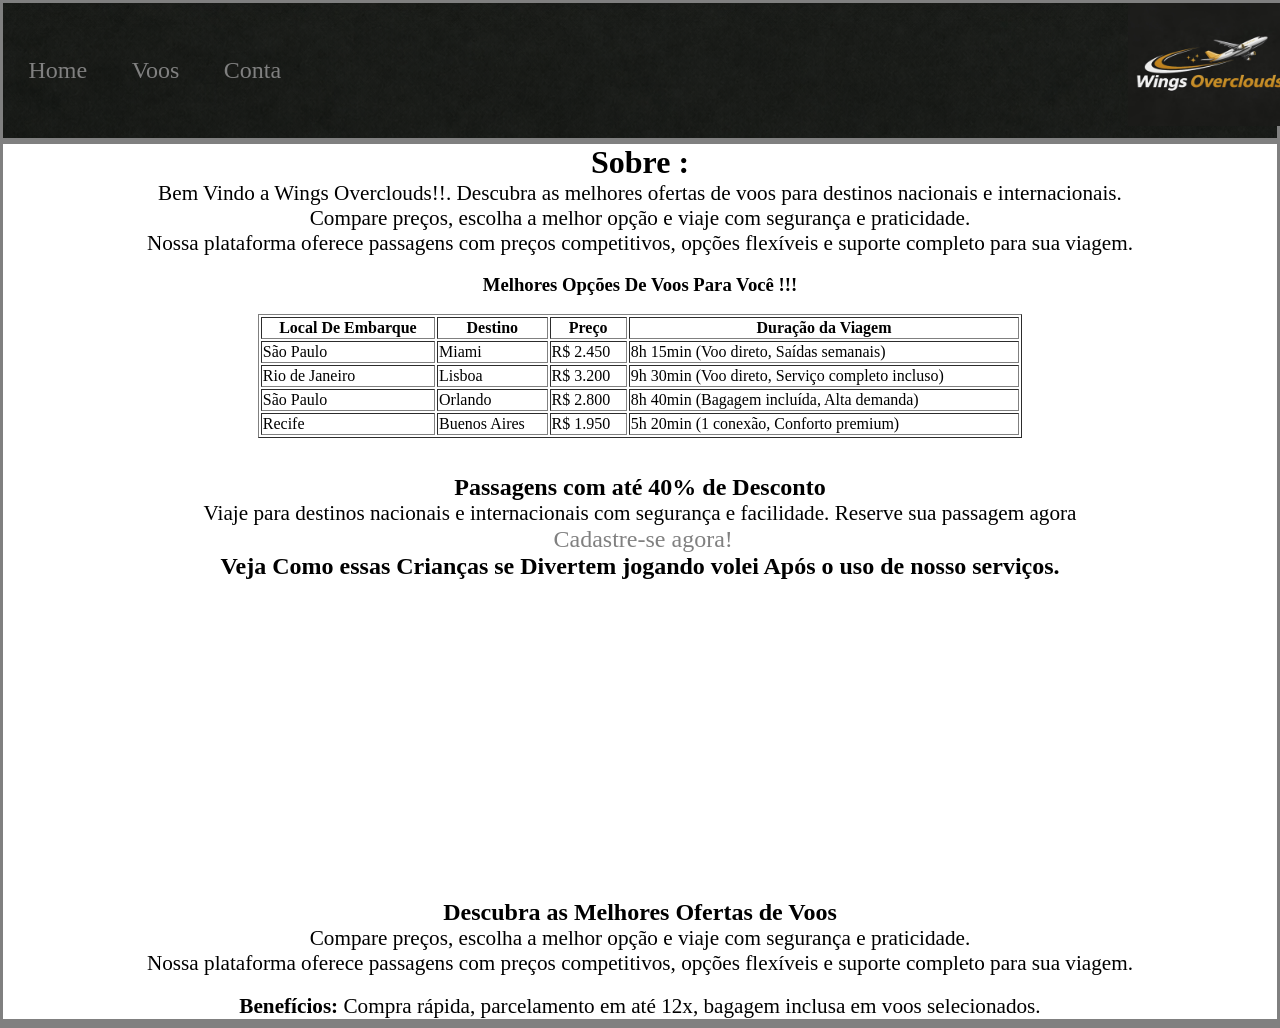
==== index.html @ 4da9a412 "Fix HTML structure and update links" ====
<!DOCTYPE html>
<html lang="pt-br">

<head>
    <link rel="stylesheet" href="style.css">
    <meta charset="UTF-8">
    <meta name="viewport" content="width=device-width, initial-scale=1.0">
    <title>Wings Overclouds</title>
</head>

<body>

    <header id="topo">
        <nav>
            <div class="caixa">
                <a href="index.html">Home</a>
                <a href="voos.html">Voos</a>
                <a href="perfilUsuario.html">Conta</a>
                <img src="avião_logo.jpeg" alt="Wings Overclouds" id="logo">
            </div>
        </nav>
    </header>
    <main id="meio">

        <center>
            <h1>Sobre :</h1>
      
            <p>Bem Vindo a Wings Overclouds!!. Descubra as melhores ofertas de voos para destinos nacionais e
                internacionais. </p>

            <p>Compare preços, escolha a melhor opção e viaje com segurança e praticidade.</p>

            <p>Nossa plataforma oferece passagens com preços competitivos, opções flexíveis e suporte completo para sua
                viagem.</p>


            <br>
            <h3>Melhores Opções De Voos Para Você !!!</h3>
            <br>
        </center>

        <table border="1" ; width="60%" ;>

            <thead>
                <tr>
                    <th>Local De Embarque</th>
                    <th>Destino</th>
                    <th>Preço</th>
                    <th>Duração da Viagem</th>
                </tr>
            </thead>
            <tbody>
                <tr>
                    <td>São Paulo</td>
                    <td>Miami</td>
                    <td>R$ 2.450</td>
                    <td>8h 15min (Voo direto, Saídas semanais)</td>
                </tr>
                <tr>
                    <td>Rio de Janeiro</td>
                    <td>Lisboa</td>
                    <td>R$ 3.200</td>
                    <td>9h 30min (Voo direto, Serviço completo incluso)</td>
                </tr>
                <tr>
                    <td>São Paulo</td>
                    <td>Orlando</td>
                    <td>R$ 2.800</td>
                    <td>8h 40min (Bagagem incluída, Alta demanda)</td>
                </tr>
                <tr>
                    <td>Recife</td>
                    <td>Buenos Aires</td>
                    <td>R$ 1.950</td>
                    <td>5h 20min (1 conexão, Conforto premium)</td>
                </tr>
            </tbody>

        </table>
        <br><br>
        <center>
            <section>
                <h1>Passagens com até 40% de Desconto</h1>
                <p>Viaje para destinos nacionais e internacionais com segurança e facilidade. Reserve sua passagem
                    agora
                </p>
                <a href="conta.html">Cadastre-se agora!</a>

            </section>

        </center>

        <center>
            <section>
                <h2>Veja Como essas Crianças se Divertem jogando volei Após o uso de nosso serviços.</h2>
                <iframe width="560" height="315" src="https://www.youtube.com/embed/WE3jOTpgf9c?si=jjgjPL3c-9PHkaJS" 
                title="YouTube video player" frameborder="0" allow="accelerometer; autoplay; 
                clipboard-write; encrypted-media; gyroscope; picture-in-picture; web-share" 
                referrerpolicy="strict-origin-when-cross-origin" allowfullscreen></iframe>

                <h2>Descubra as Melhores Ofertas de Voos</h2>
                <p>Compare preços, escolha a melhor opção e viaje com segurança e praticidade.</p>

                <p> Nossa plataforma oferece
                    passagens com preços competitivos, opções flexíveis e suporte completo para sua viagem.
                </p><br>
                <p><strong>Benefícios:</strong> Compra rápida, parcelamento em até 12x, bagagem inclusa em voos
                    selecionados.</p>
            </section>
        </center>

    </main>

    <footer id="chao">

    </footer>
<script src="index.js"></script>

</body>

</html>
---- style.css ----
* {
    margin: 0 auto;
}

/*--------------Topo--------------*/

.caixa {
    display: flex;
}
p{
font-size: 132.5%;
text-align: center ;

}
a {
    font-size: 150%;
    color: gray;
    margin: 1.5%;
    margin-top: 4.25%;
    margin-left: 2%;
    text-decoration: none;
}

#topo {
    background: url(fundo_header.png);
    border: solid gray 3px;
}


#logo {
    width: 12.5%;
    margin-left: 65%;
    margin-bottom: 1%;
}

#inputs{
text-align: center;
font-size: 30px;
}

/*--------------Meio--------------*/
#meio {
    border: solid gray 3px;
}


/*--------------Chão--------------*/
#chao {
    background: url(fundo_header.png);
    border: solid gray 3px;
}
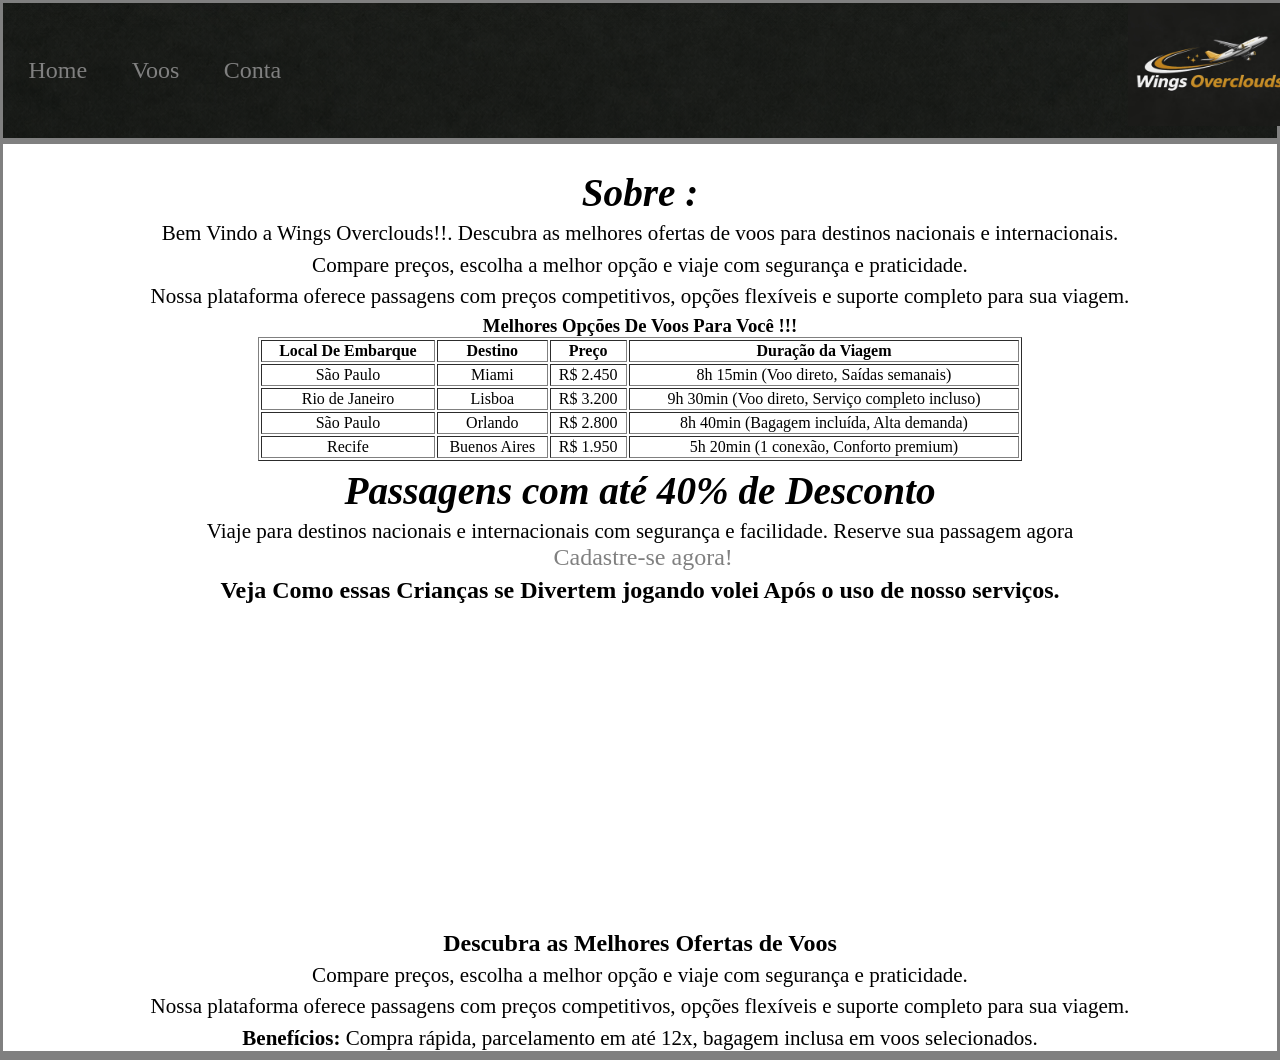
==== commit 0622dd27: "atualização do CSS limpando o uso de BR's e Center" ====
--- a/index.html
+++ b/index.html
@@ -22,8 +22,8 @@
     </header>
     <main id="meio">
 
-        <center>
-            <h1>Sobre :</h1>
+       <div id="informacao">
+            <h1 class="titulo">Sobre :</h1>
       
             <p>Bem Vindo a Wings Overclouds!!. Descubra as melhores ofertas de voos para destinos nacionais e
                 internacionais. </p>
@@ -34,10 +34,10 @@
                 viagem.</p>
 
 
-            <br>
-            <h3>Melhores Opções De Voos Para Você !!!</h3>
-            <br>
-        </center>
+            
+            <h3 class="titulo">Melhores Opções De Voos Para Você !!!</h3>
+            
+        
 
         <table border="1" ; width="60%" ;>
 
@@ -77,10 +77,10 @@
             </tbody>
 
         </table>
-        <br><br>
-        <center>
+        
+       
             <section>
-                <h1>Passagens com até 40% de Desconto</h1>
+                <h1 class="titulo">Passagens com até 40% de Desconto</h1>
                 <p>Viaje para destinos nacionais e internacionais com segurança e facilidade. Reserve sua passagem
                     agora
                 </p>
@@ -88,27 +88,27 @@
 
             </section>
 
-        </center>
+        
 
-        <center>
+       
             <section>
-                <h2>Veja Como essas Crianças se Divertem jogando volei Após o uso de nosso serviços.</h2>
+                <h2 class="titulo">Veja Como essas Crianças se Divertem jogando volei Após o uso de nosso serviços.</h2>
                 <iframe width="560" height="315" src="https://www.youtube.com/embed/WE3jOTpgf9c?si=jjgjPL3c-9PHkaJS" 
                 title="YouTube video player" frameborder="0" allow="accelerometer; autoplay; 
                 clipboard-write; encrypted-media; gyroscope; picture-in-picture; web-share" 
                 referrerpolicy="strict-origin-when-cross-origin" allowfullscreen></iframe>
 
-                <h2>Descubra as Melhores Ofertas de Voos</h2>
+                <h2 class="titulo">Descubra as Melhores Ofertas de Voos</h2>
                 <p>Compare preços, escolha a melhor opção e viaje com segurança e praticidade.</p>
 
                 <p> Nossa plataforma oferece
                     passagens com preços competitivos, opções flexíveis e suporte completo para sua viagem.
-                </p><br>
+                </p>
                 <p><strong>Benefícios:</strong> Compra rápida, parcelamento em até 12x, bagagem inclusa em voos
                     selecionados.</p>
             </section>
-        </center>
-
+        
+      </div>
     </main>
 
     <footer id="chao">
--- a/style.css
+++ b/style.css
@@ -1,18 +1,21 @@
 * {
     margin: 0 auto;
 }
+
+
 
 /*--------------Topo--------------*/
 
 .caixa {
     display: flex;
 }
+
 p{
 font-size: 132.5%;
 text-align: center ;
+}
 
-}
-a {
+a{
     font-size: 150%;
     color: gray;
     margin: 1.5%;
@@ -42,10 +45,27 @@
 #meio {
     border: solid gray 3px;
 }
+.titulo{
+    text-align: center;
+    padding-top: 0.5%;
+}
+p{
+padding-top: 0.5%;
+font-size: 131.5%;
 
+}
+#informacao{
+text-align: center;
+padding-top: 1.5%;
+
+}
+h1{
+ font-size: 245%;
+font-style: italic;
+}
 
 /*--------------Chão--------------*/
 #chao {
     background: url(fundo_header.png);
     border: solid gray 3px;
-}+}
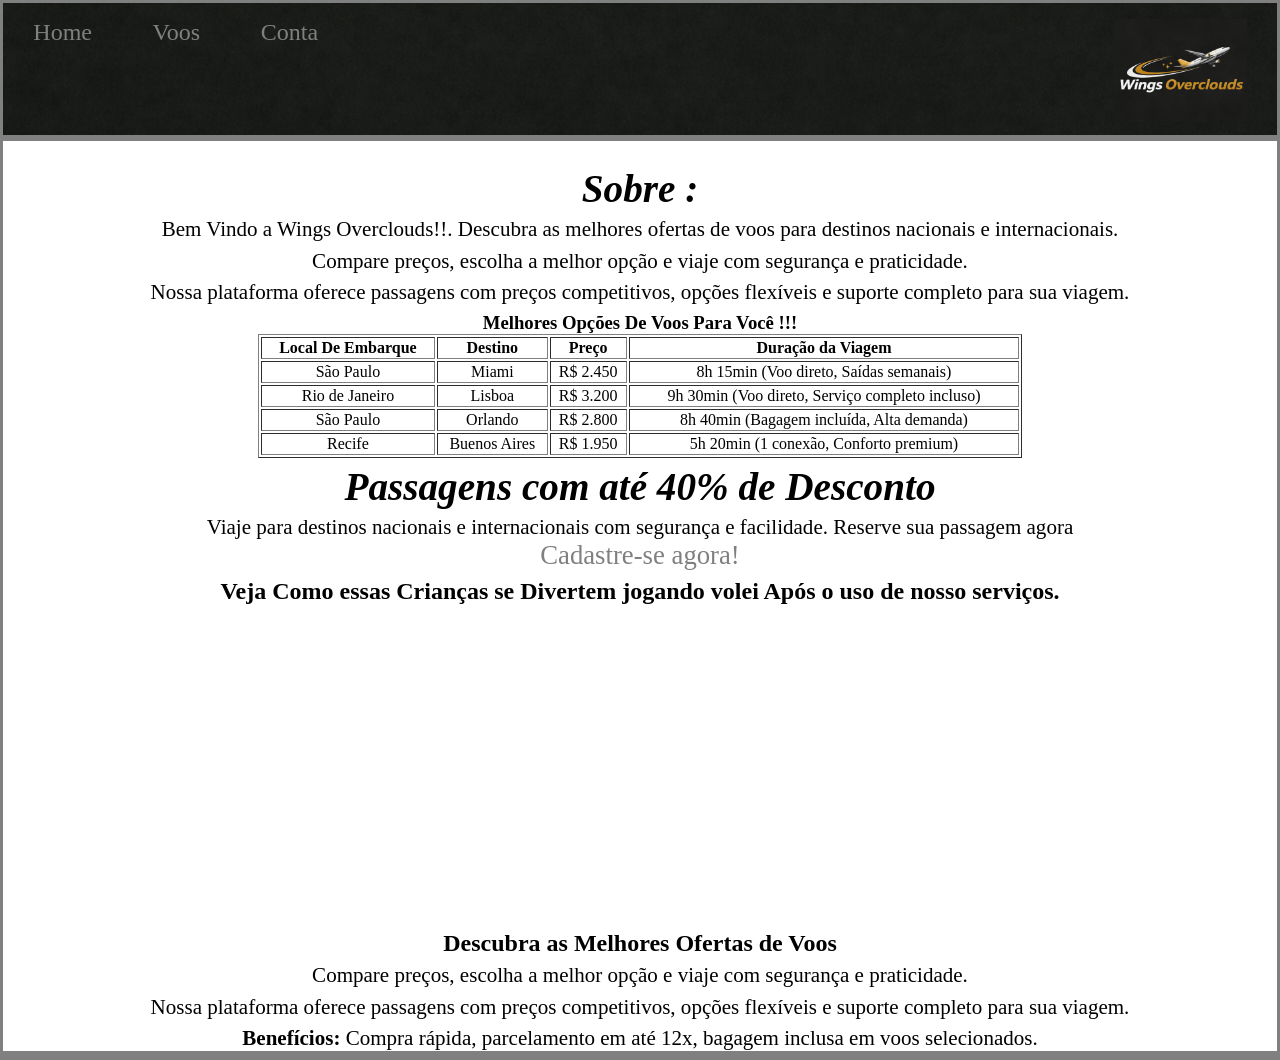
==== commit 962944e0: "Alteração do Projeto 2 CSS. Alterção direta no index e no cadastro. Tornando-o mais responsivo e est" ====
--- a/index.html
+++ b/index.html
@@ -13,10 +13,10 @@
     <header id="topo">
         <nav>
             <div class="caixa">
-                <a href="index.html">Home</a>
-                <a href="voos.html">Voos</a>
-                <a href="perfilUsuario.html">Conta</a>
-                <img src="avião_logo.jpeg" alt="Wings Overclouds" id="logo">
+            <a class="navegador" href="index.html">Home</a>
+            <a class="navegador" href="voos.html">Voos</a>
+            <a class="navegador" href="perfilUsuario.html">Conta</a>
+            <img src="avião_logo.jpeg" alt="Wings Overclouds" id="logo">
             </div>
         </nav>
     </header>
@@ -33,11 +33,9 @@
             <p>Nossa plataforma oferece passagens com preços competitivos, opções flexíveis e suporte completo para sua
                 viagem.</p>
 
-
             
             <h3 class="titulo">Melhores Opções De Voos Para Você !!!</h3>
             
-        
 
         <table border="1" ; width="60%" ;>
 
@@ -78,19 +76,16 @@
 
         </table>
         
-       
             <section>
+
                 <h1 class="titulo">Passagens com até 40% de Desconto</h1>
                 <p>Viaje para destinos nacionais e internacionais com segurança e facilidade. Reserve sua passagem
                     agora
                 </p>
-                <a href="conta.html">Cadastre-se agora!</a>
+                <a id="cadastro" href="conta.html">Cadastre-se agora!</a>
 
             </section>
 
-        
-
-       
             <section>
                 <h2 class="titulo">Veja Como essas Crianças se Divertem jogando volei Após o uso de nosso serviços.</h2>
                 <iframe width="560" height="315" src="https://www.youtube.com/embed/WE3jOTpgf9c?si=jjgjPL3c-9PHkaJS" 
@@ -110,7 +105,6 @@
         
       </div>
     </main>
-
     <footer id="chao">
 
     </footer>
--- a/style.css
+++ b/style.css
@@ -8,6 +8,9 @@
 
 .caixa {
     display: flex;
+    justify-content: space-between;
+    font-size: 150%;
+    margin-top: 1.25%;
 }
 
 p{
@@ -15,13 +18,15 @@
 text-align: center ;
 }
 
-a{
-    font-size: 150%;
-    color: gray;
-    margin: 1.5%;
-    margin-top: 4.25%;
-    margin-left: 2%;
+.navegador{
     text-decoration: none;
+        color: gray;
+}
+
+#cadastro{
+    text-decoration: none;
+        color: gray;
+        font-size: 167%;
 }
 
 #topo {
@@ -31,8 +36,8 @@
 
 
 #logo {
-    width: 12.5%;
-    margin-left: 65%;
+    width: 10.5%;
+    margin-left: 60%;
     margin-bottom: 1%;
 }
 
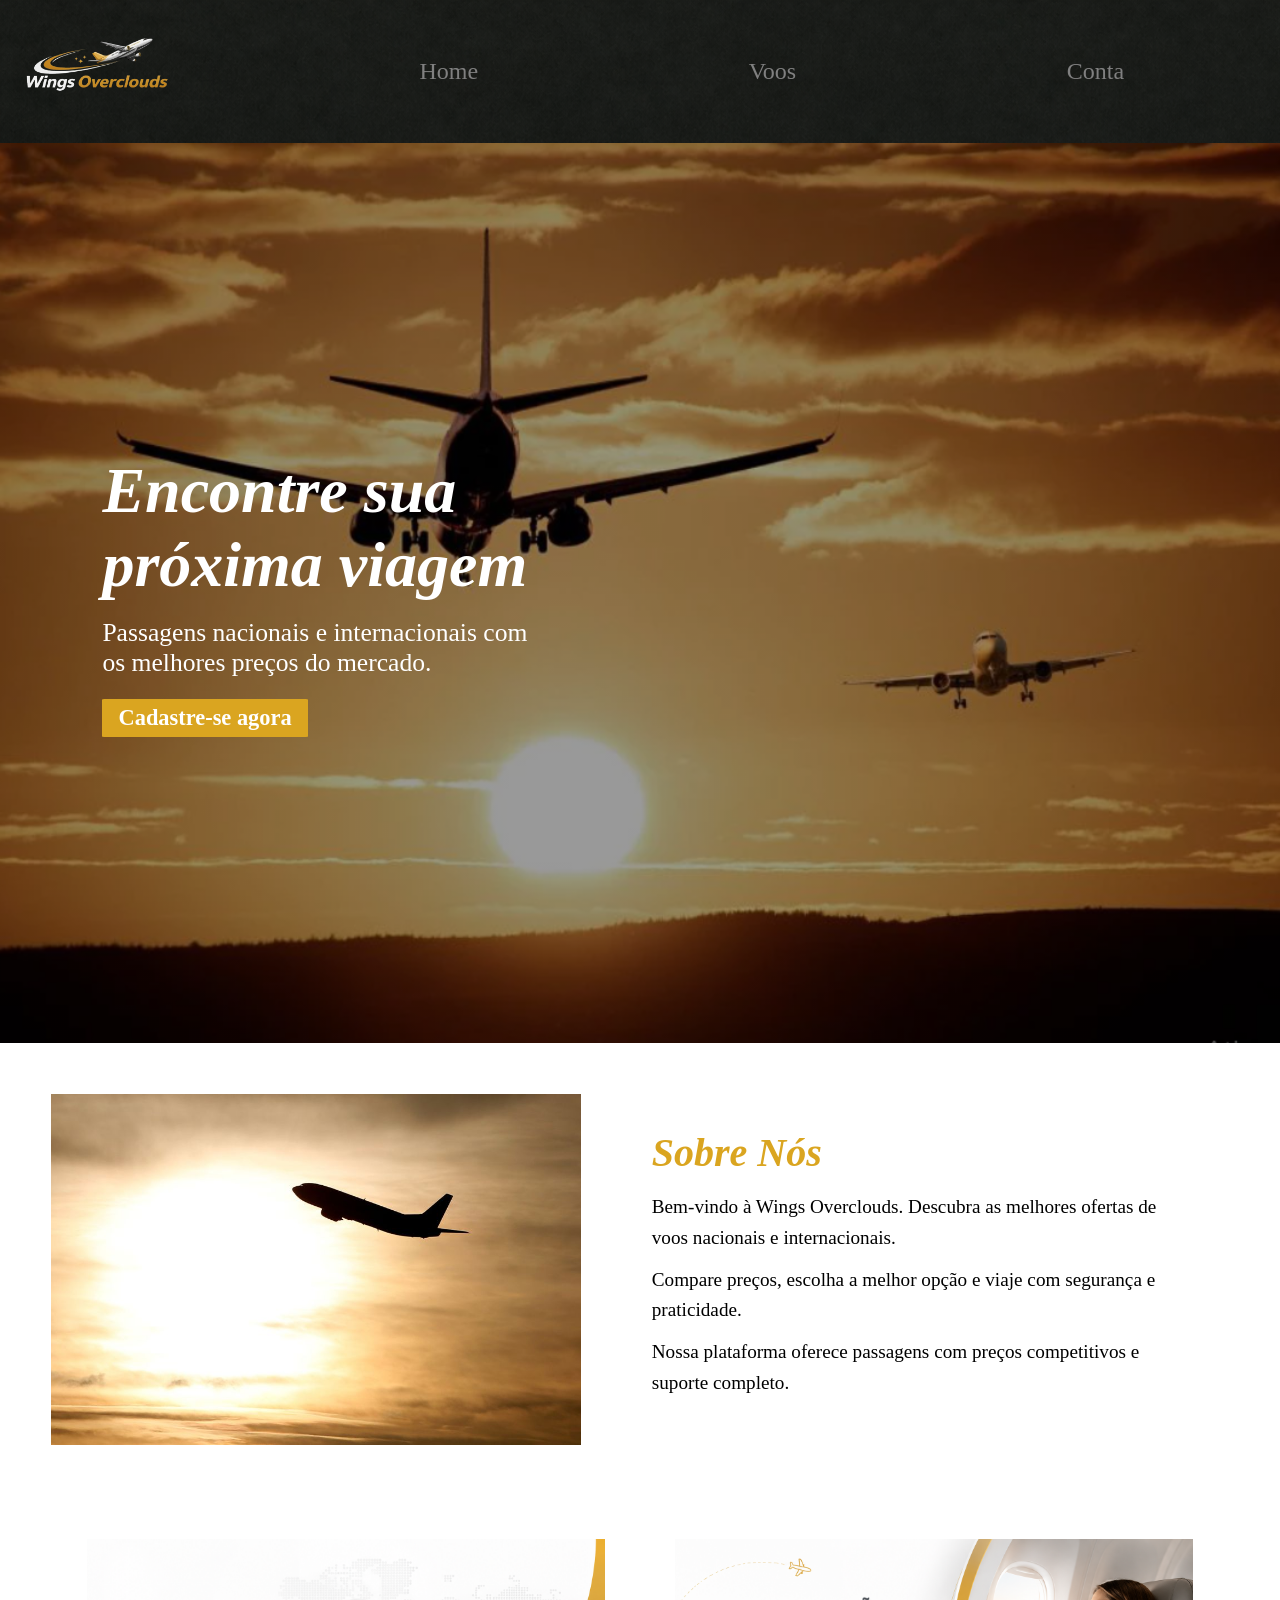
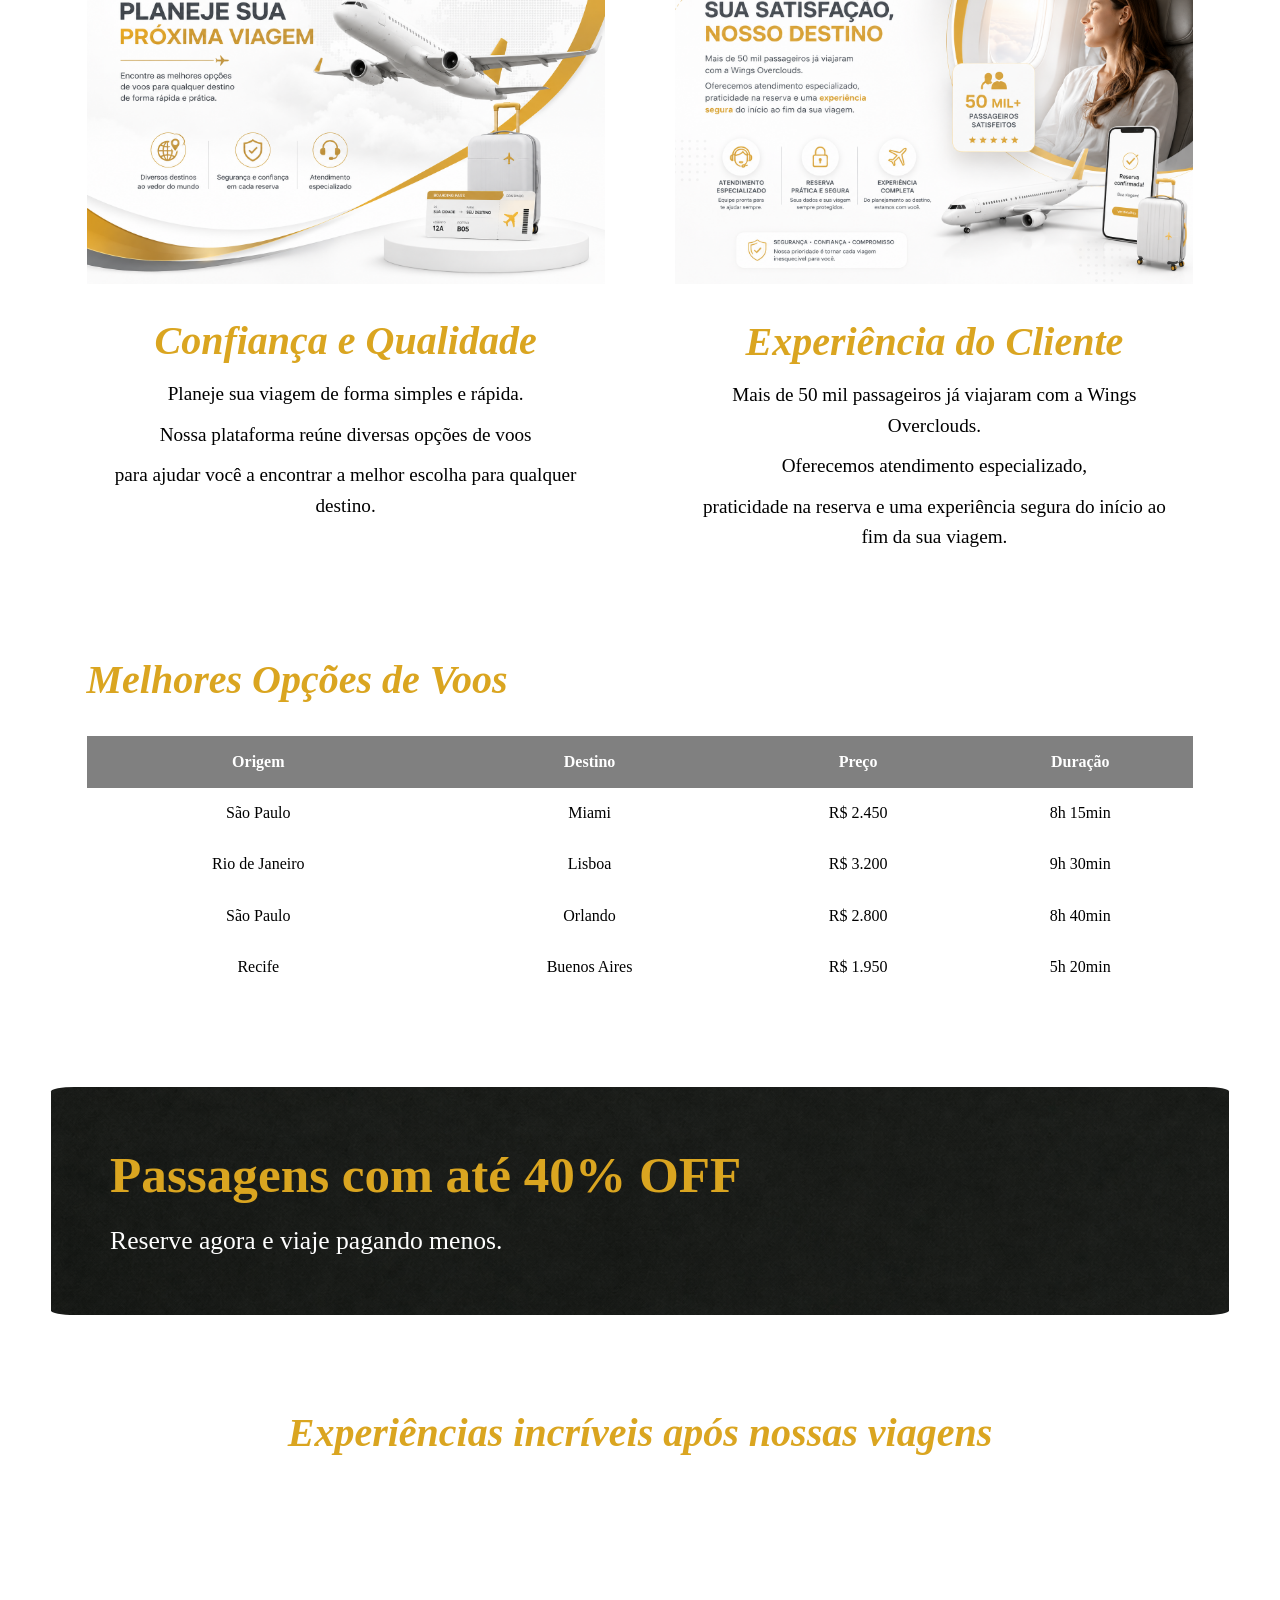
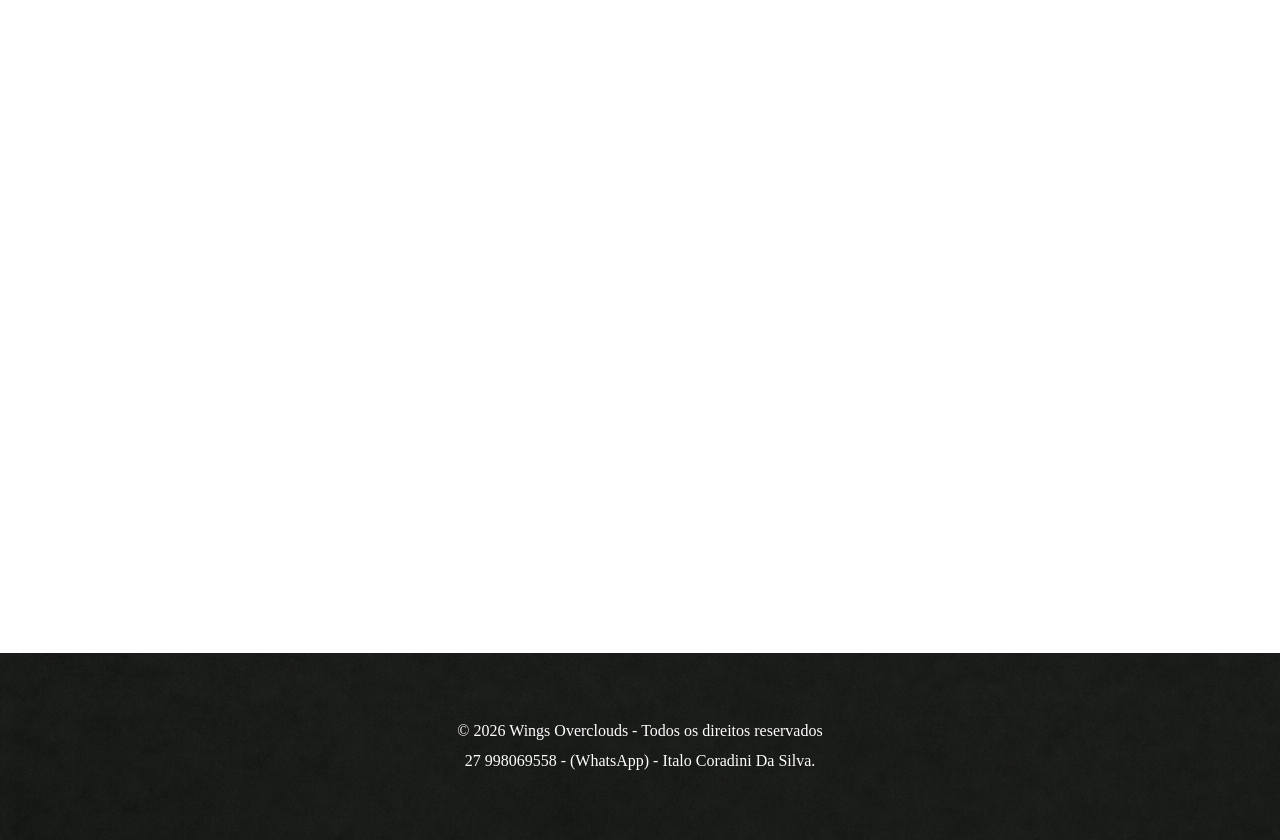
==== commit 7d62c372: "Alteração do Projeto 2 CSS. Alterção direta no index e no cadastro. Tornando-o mais responsivo e est" ====
--- a/index.html
+++ b/index.html
@@ -2,7 +2,7 @@
 <html lang="pt-br">
 
 <head>
-    <link rel="stylesheet" href="style.css">
+    <link rel="stylesheet" href="index.css">
     <meta charset="UTF-8">
     <meta name="viewport" content="width=device-width, initial-scale=1.0">
     <title>Wings Overclouds</title>
@@ -13,103 +13,162 @@
     <header id="topo">
         <nav>
             <div class="caixa">
-            <a class="navegador" href="index.html">Home</a>
-            <a class="navegador" href="voos.html">Voos</a>
-            <a class="navegador" href="perfilUsuario.html">Conta</a>
-            <img src="avião_logo.jpeg" alt="Wings Overclouds" id="logo">
+                <img src="avião_logo_nova.png" alt="Wings Overclouds" id="logo">
+                <a class="navegador" href="index.html">Home</a>
+                <a class="navegador" href="voos.html">Voos</a>
+                <a class="navegador" href="perfilUsuario.html">Conta</a>
+
             </div>
         </nav>
     </header>
+
+
+    <section id="hero">
+
+        <div class="heroTexto">
+            <h1>Encontre sua próxima viagem </h1>
+            <p>
+                Passagens nacionais e internacionais
+                com os melhores preços do mercado.
+            </p>
+            <a href="conta.html" id="cadastro">
+                Cadastre-se agora
+            </a>
+
+        </div>
+
+    </section>
+
     <main id="meio">
 
-       <div id="informacao">
-            <h1 class="titulo">Sobre :</h1>
-      
-            <p>Bem Vindo a Wings Overclouds!!. Descubra as melhores ofertas de voos para destinos nacionais e
-                internacionais. </p>
+        <section class="cardSobreInfo">
+            <img src="querosene-aviacao.jpg" alt="Avião">
+            <div class="textoInfo">
+                <h1 class="titulo">Sobre Nós</h1>
+                <p>
+                    Bem-vindo à Wings Overclouds.
+                    Descubra as melhores ofertas de voos
+                    nacionais e internacionais.
+                </p>
+                <p>
+                    Compare preços, escolha a melhor opção
+                    e viaje com segurança e praticidade.
+                </p>
+                <p>
+                    Nossa plataforma oferece passagens
+                    com preços competitivos e suporte completo.
+                </p>
 
-            <p>Compare preços, escolha a melhor opção e viaje com segurança e praticidade.</p>
+            </div>
+        </section>
 
-            <p>Nossa plataforma oferece passagens com preços competitivos, opções flexíveis e suporte completo para sua
-                viagem.</p>
 
-            
-            <h3 class="titulo">Melhores Opções De Voos Para Você !!!</h3>
-            
+        <ul class="cards">
+            <li>
+                <section class="cardInfo">
+                    <img src="planeje_viagem.png" alt="Avião">
+                    <div class="textoInfo">
+                        <h1 class="titulo">Confiança e Qualidade</h1>
 
-        <table border="1" ; width="60%" ;>
+                        <p>Planeje sua viagem de forma simples e rápida.</p>
+                        <p> Nossa plataforma reúne diversas opções de voos </p>
+                        <p> para ajudar você a encontrar a melhor escolha para qualquer destino.</p>
 
-            <thead>
-                <tr>
-                    <th>Local De Embarque</th>
-                    <th>Destino</th>
-                    <th>Preço</th>
-                    <th>Duração da Viagem</th>
-                </tr>
-            </thead>
-            <tbody>
-                <tr>
-                    <td>São Paulo</td>
-                    <td>Miami</td>
-                    <td>R$ 2.450</td>
-                    <td>8h 15min (Voo direto, Saídas semanais)</td>
-                </tr>
-                <tr>
-                    <td>Rio de Janeiro</td>
-                    <td>Lisboa</td>
-                    <td>R$ 3.200</td>
-                    <td>9h 30min (Voo direto, Serviço completo incluso)</td>
-                </tr>
-                <tr>
-                    <td>São Paulo</td>
-                    <td>Orlando</td>
-                    <td>R$ 2.800</td>
-                    <td>8h 40min (Bagagem incluída, Alta demanda)</td>
-                </tr>
-                <tr>
-                    <td>Recife</td>
-                    <td>Buenos Aires</td>
-                    <td>R$ 1.950</td>
-                    <td>5h 20min (1 conexão, Conforto premium)</td>
-                </tr>
-            </tbody>
+                    </div>
+                </section>
+            </li>
 
-        </table>
-        
-            <section>
+            <li>
+                <section class="cardInfo">
+                    <img src="avaliacao.png" alt="Avião">
+                    <div class="textoInfo">
+                        <h1 class="titulo">Experiência do Cliente</h1>
 
-                <h1 class="titulo">Passagens com até 40% de Desconto</h1>
-                <p>Viaje para destinos nacionais e internacionais com segurança e facilidade. Reserve sua passagem
-                    agora
-                </p>
-                <a id="cadastro" href="conta.html">Cadastre-se agora!</a>
+                        <p>Mais de 50 mil passageiros já viajaram com a Wings Overclouds.</p>
+                        <p>Oferecemos atendimento especializado,</p>
+                        <p>praticidade na reserva e uma experiência segura do início ao fim da sua viagem.</p>
 
-            </section>
 
-            <section>
-                <h2 class="titulo">Veja Como essas Crianças se Divertem jogando volei Após o uso de nosso serviços.</h2>
-                <iframe width="560" height="315" src="https://www.youtube.com/embed/WE3jOTpgf9c?si=jjgjPL3c-9PHkaJS" 
-                title="YouTube video player" frameborder="0" allow="accelerometer; autoplay; 
-                clipboard-write; encrypted-media; gyroscope; picture-in-picture; web-share" 
-                referrerpolicy="strict-origin-when-cross-origin" allowfullscreen></iframe>
+                    </div>
+                </section>
+            </li>
+        </ul>
+        <section class="ofertas">
+            <h2 class="titulo">
+                Melhores Opções de Voos
+            </h2>
+            <table>
+                <thead>
+                    <tr>
+                        <th>Origem</th>
+                        <th>Destino</th>
+                        <th>Preço</th>
+                        <th>Duração</th>
+                    </tr>
+                </thead>
 
-                <h2 class="titulo">Descubra as Melhores Ofertas de Voos</h2>
-                <p>Compare preços, escolha a melhor opção e viaje com segurança e praticidade.</p>
+                <tbody>
+                    <tr>
+                        <td>São Paulo</td>
+                        <td>Miami</td>
+                        <td>R$ 2.450</td>
+                        <td>8h 15min</td>
+                    </tr>
+                    <tr>
+                        <td>Rio de Janeiro</td>
+                        <td>Lisboa</td>
+                        <td>R$ 3.200</td>
+                        <td>9h 30min</td>
+                    </tr>
+                    <tr>
+                        <td>São Paulo</td>
+                        <td>Orlando</td>
+                        <td>R$ 2.800</td>
+                        <td>8h 40min</td>
+                    </tr>
+                    <tr>
+                        <td>Recife</td>
+                        <td>Buenos Aires</td>
+                        <td>R$ 1.950</td>
+                        <td>5h 20min</td>
+                    </tr>
+                </tbody>
 
-                <p> Nossa plataforma oferece
-                    passagens com preços competitivos, opções flexíveis e suporte completo para sua viagem.
-                </p>
-                <p><strong>Benefícios:</strong> Compra rápida, parcelamento em até 12x, bagagem inclusa em voos
-                    selecionados.</p>
-            </section>
-        
-      </div>
+            </table>
+        </section>
+        <section class="promo">
+            <h1>
+                Passagens com até 40% OFF
+            </h1>
+            <p>
+                Reserve agora e viaje pagando menos.
+            </p>
+
+        </section>
+
+
+        <section class="videoArea">
+            <h2 class="titulo">
+                Experiências incríveis após nossas viagens
+            </h2>
+            <iframe width="700" height="400" src="https://www.youtube.com/embed/WE3jOTpgf9c?si=jjgjPL3c-9PHkaJS"
+                title="YouTube video player" frameborder="0" allowfullscreen>
+            </iframe>
+        </section>
+
     </main>
+
+
     <footer id="chao">
-
+        <p>
+            © 2026 Wings Overclouds - Todos os direitos reservados
+        </p>
+        <p>
+            27 998069558 - (WhatsApp) -
+            Italo Coradini Da Silva.
+        </p>
     </footer>
-<script src="index.js"></script>
-
+    <script src="index.js"></script>
 </body>
 
-</html>
+</html>
--- a/index.css
+++ b/index.css
@@ -0,0 +1,273 @@
+* {
+    margin: 0;
+    padding: 0;
+    box-sizing: border-box;
+}
+
+/* ---------------- TOPO ---------------- */
+
+.caixa {
+    display: flex;
+    justify-content: space-between;
+    align-items: center;
+    font-size: 150%;
+    width: 90%;
+}
+.navegador {
+    display: flex;
+    text-decoration: none;
+    color: gray;
+    font-size: 100%;
+    margin-right: 2%;
+}
+#logo {
+    width: 13.5%;
+    margin-left: 1%;
+    margin-bottom: 1%;
+}
+#topo {
+    background: url(fundo_header.png);
+    padding: 0.5%
+}
+.navegador:hover {
+    color: goldenrod;
+}
+#hero {
+    background-image: linear-gradient(rgba(0, 0, 0, 0.4),
+     rgba(0, 0, 0, 0.4)), url(fundo_Hero.png);
+    background-size: cover;
+    background-position: center;
+    background-repeat: no-repeat;
+    width: 100%;
+    min-height: 100vh;
+    color: white;
+    display: flex;
+    align-items: center;
+    padding: 8%;
+}
+.heroTexto {
+    width: 50%;
+}
+.heroTexto h1 {
+    font-size: 400%;
+    margin-bottom: 3%;
+    font-style: italic;
+}
+.heroTexto p {
+    font-size: 160%;
+    margin-bottom: 5%;
+    width: 80%;
+}
+#cadastro {
+    text-decoration: none;
+    background: goldenrod;
+    color: white;
+    padding: 1.2% 3%;
+    border-radius: 1%;
+    font-size: 140%;
+    font-weight: bold;
+    transition: 0.3s;
+}
+#cadastro:hover {
+    background: darkgoldenrod;
+    transform: scale(1.05);
+}
+
+/* ---------------- MAIN ---------------- */
+
+#meio {
+    padding: 4%;
+}
+.cards{
+display:inline-flex;
+text-align: center;
+}
+
+.cards li {
+    list-style: none;
+    padding: 3%;
+}
+
+.cardSobreInfo {
+    background: white;
+    display: flex;
+    gap: 3%;
+    margin-bottom: 5%;
+    width: 100%;
+}
+.cardSobreInfo img {
+    width: 45%;
+    object-fit: cover;
+}
+
+.cardInfo {
+    background: white;
+    display: grid;
+    gap: 3%;
+    margin-bottom: 5%;
+    width: 100%;
+}
+.cardInfo img {
+    width: 100%;
+    object-fit: cover;
+}
+.textoInfo {
+    padding: 3%;
+    width: 100%;
+}
+.titulo {
+    color: goldenrod;
+    margin-bottom: 3%;
+    font-size: 250%;
+    font-style: italic;
+}
+.textoInfo p {
+    margin-bottom: 2%;
+    line-height: 160%;
+    font-size: 120%;
+}
+.ofertas {
+    background: white;
+    padding: 3%;
+    border-radius: 2%;
+    margin-bottom: 5%;
+}
+table {
+    width: 100%;
+    border-collapse: collapse;
+}
+th {
+    background: gray;
+    color: white;
+}
+th{
+    padding: 1.5%;
+    border-bottom: 0.1% solid #ddd;
+    text-align: center;
+}
+td {
+    padding: 1.5%;
+    border-bottom: 0.1% solid #ddd;
+    text-align: center;
+}
+tr:hover {
+    background: #f3f3f3;
+}
+.promo {
+    background: url(fundo_header.png);
+    color: white;
+    padding: 5%;
+    border-radius: 2%;
+    margin-bottom: 5%;
+    width: 100%;
+}
+.promo h1 {
+    margin-bottom: 2%;
+    font-size: 320%;
+    color: goldenrod;
+}
+.promo p {
+    font-size: 160%;
+}
+.videoArea {
+    background: white;
+    padding: 3%;
+    border-radius: 2%;
+    box-shadow: 0 0.5% 1.5% rgba(0, 0, 0, 0.08);
+    text-align: center;
+}
+.videoArea iframe {
+    width: 90%;
+    height: 45vw;
+    max-height: 70%;
+    border-radius: 2%;
+    margin-top: 3%;
+}
+
+/* ---------------- FOOTER ---------------- */
+
+#chao {
+    background: url(fundo_header.png);
+    display: inline-block;
+    text-align: center;
+    color: white;
+    margin-top: 5%;
+    width: 100%;
+    padding: 5%;
+}
+#chao p {
+padding: 0.5%;
+}
+
+/*-------------- Responsidade --------------*/
+
+/* ---------- Tablet ---------- */
+
+@media screen and (max-width: 1024px) {
+    .heroTexto {
+        width: 70%;
+    }
+    .cardInfo {
+        flex-direction: column;
+    }
+    .cardInfo img {
+        width: 100%;
+    }
+    .cardSobreInfo {
+        flex-direction: column;
+    }
+    .cardSobreInfo img {
+        width: 100%;
+    }
+    .textoInfo {
+        width: 100%;
+    }
+    .videoArea iframe {
+        width: 100%;
+    }
+}
+
+/* ---------- SMARTPHONE ---------- */
+
+@media screen and (max-width: 768px) {
+    .caixa {
+        flex-direction: column;
+        align-items: center;
+        gap: 15px;
+    }
+    #logo {
+        width: 35%;
+    }
+    #hero {
+        text-align: center;
+    }
+    .heroTexto {
+        width: 100%;
+    }
+    .heroTexto h1 {
+        font-size: 220%;
+    }
+    .cardInfo {
+        flex-direction: column;
+    }
+    .cardInfo img{
+        width: 100%;
+    }
+
+    .cardSobreInfo {
+        flex-direction: column;
+    }
+    .cardSobreInfo img{
+        width: 100%;
+    }
+    .textoInfo {
+        width: 100%;
+    }
+    .videoArea iframe {
+        width: 100%;
+        height: 60vw;
+    }
+    table {
+        font-size: 80%;
+    }
+}
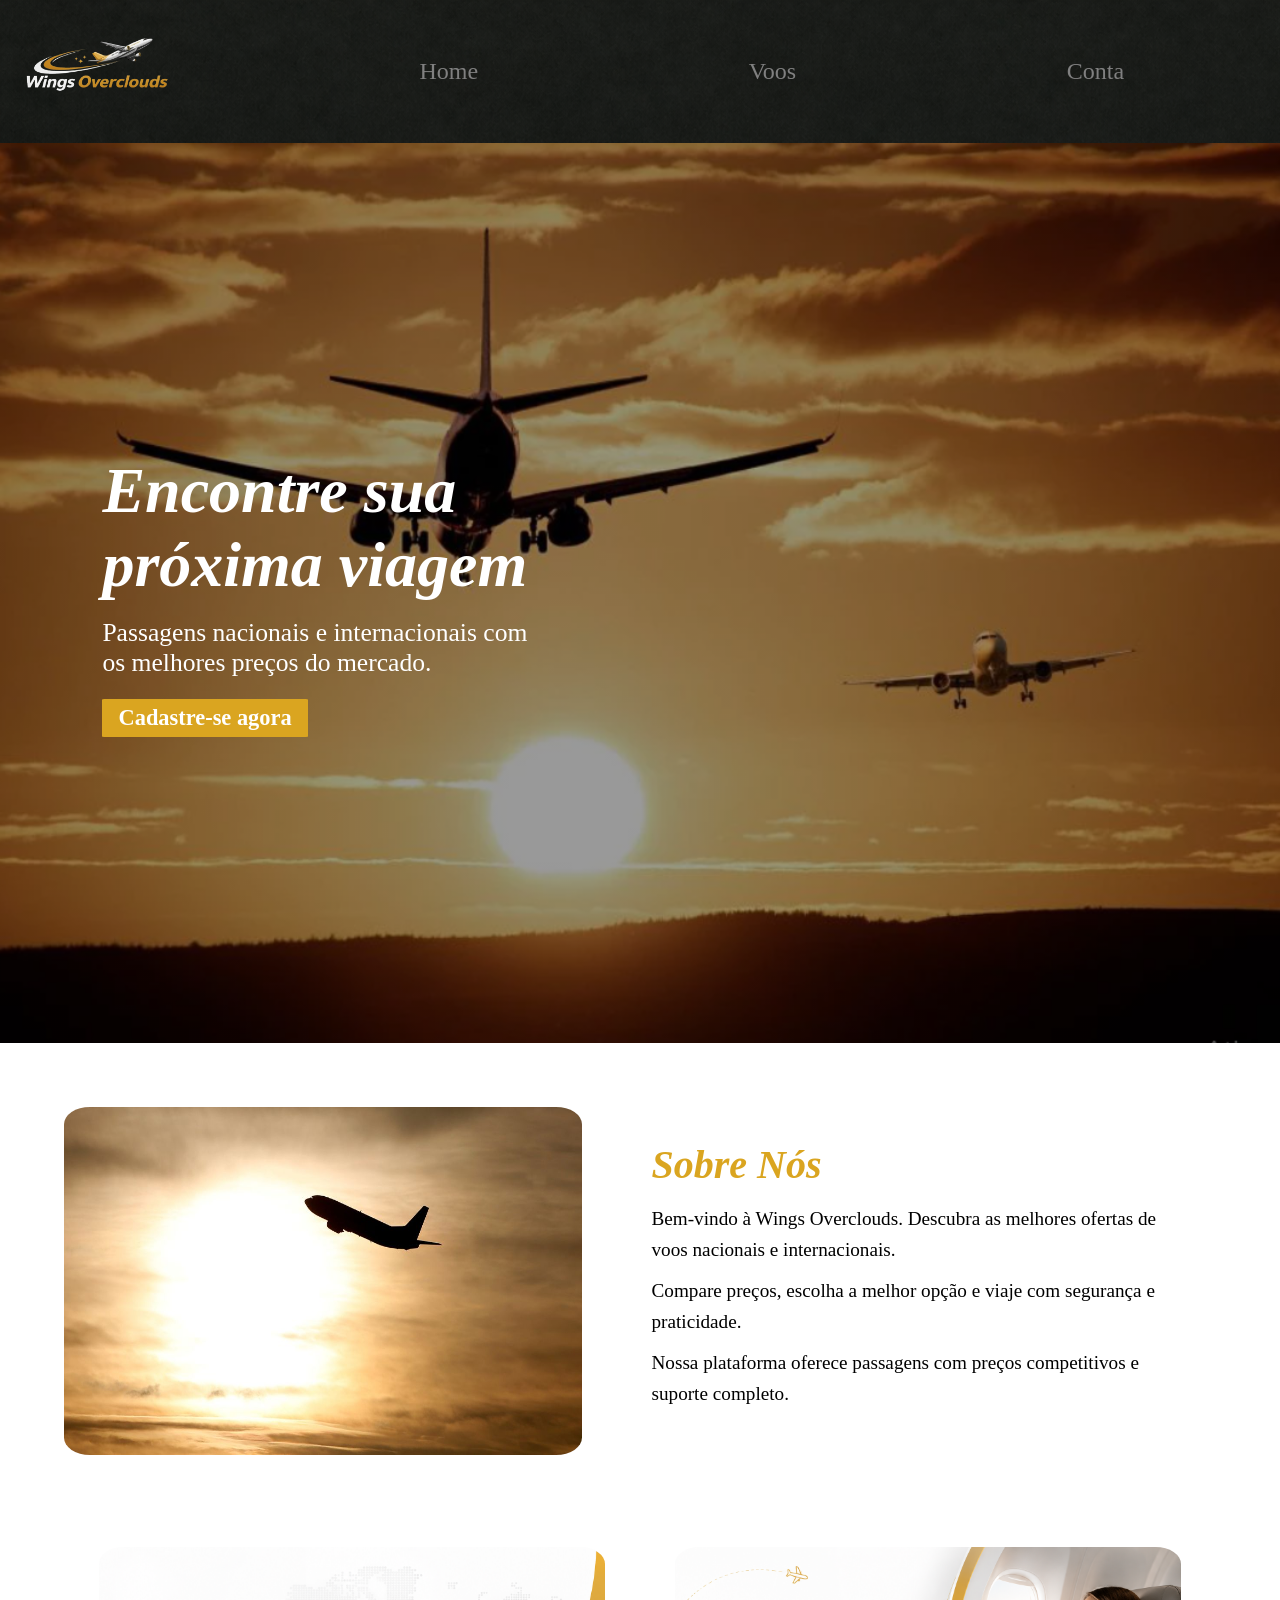
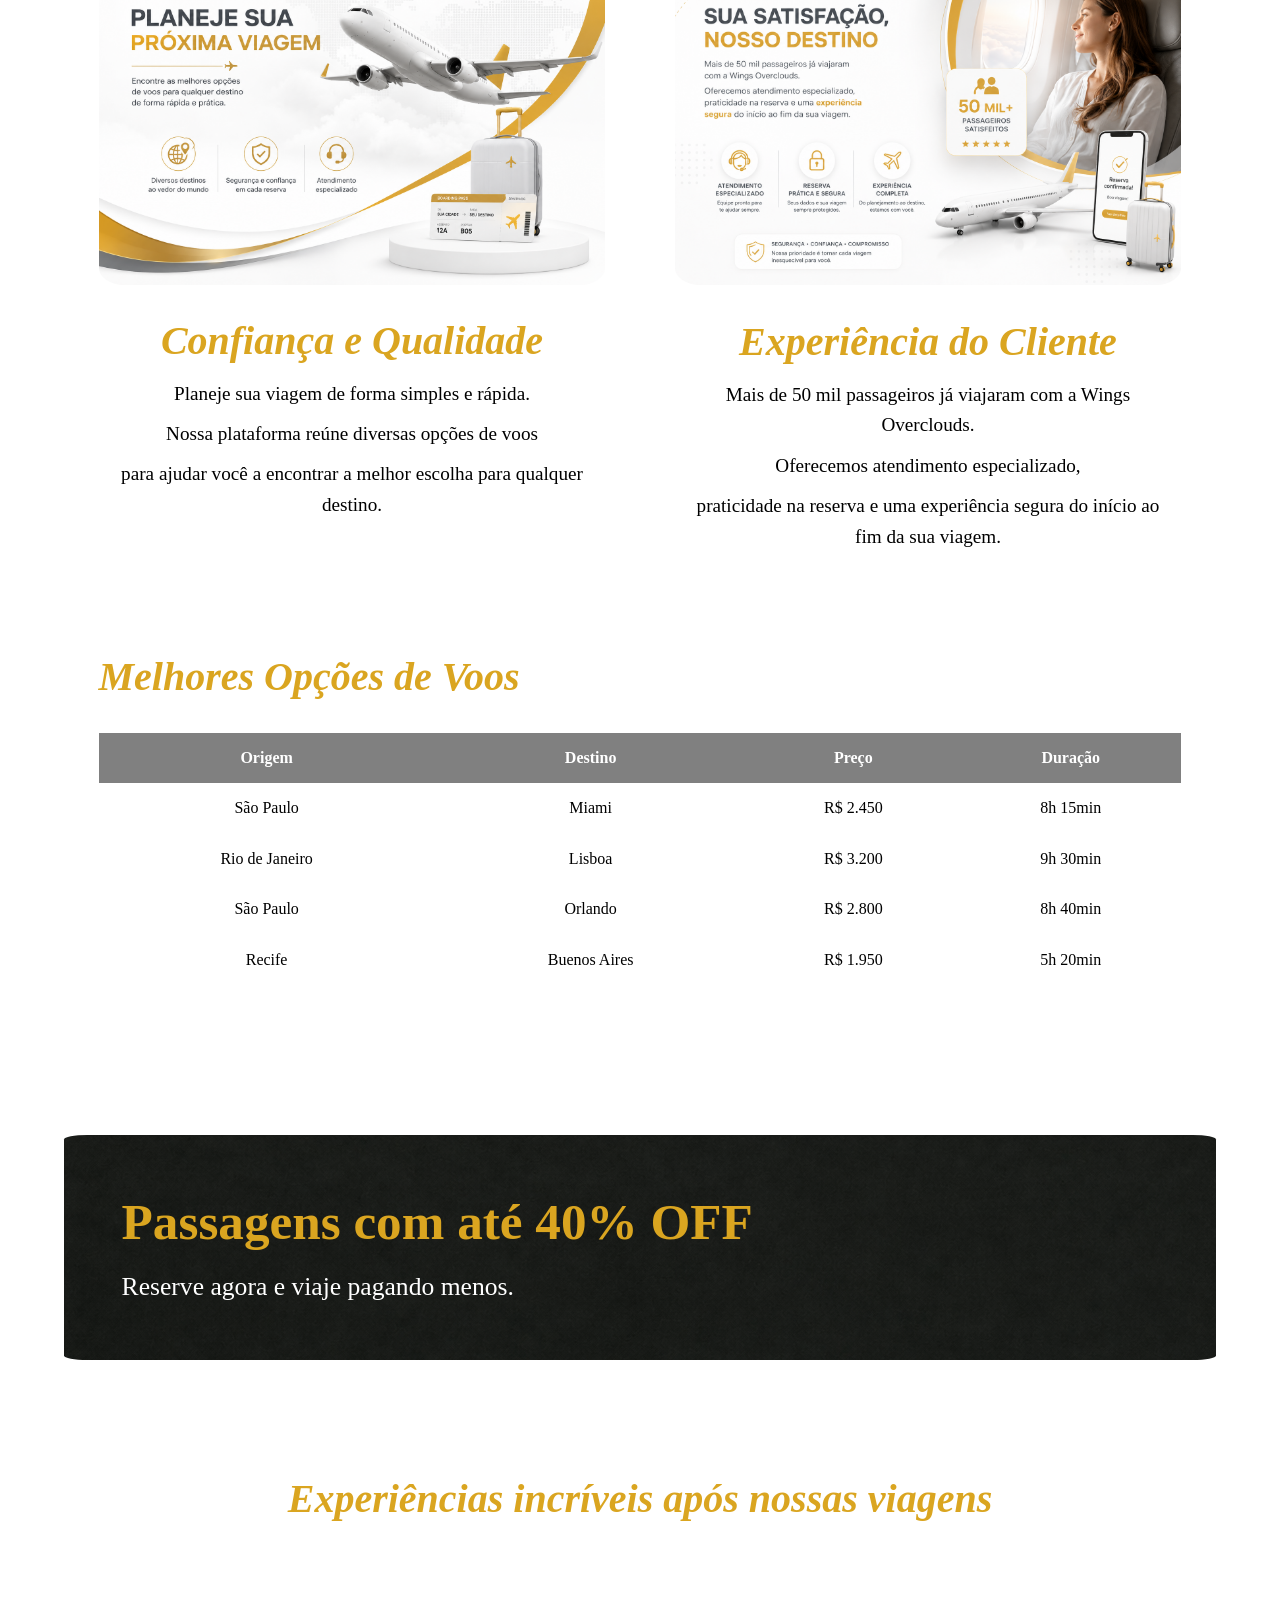
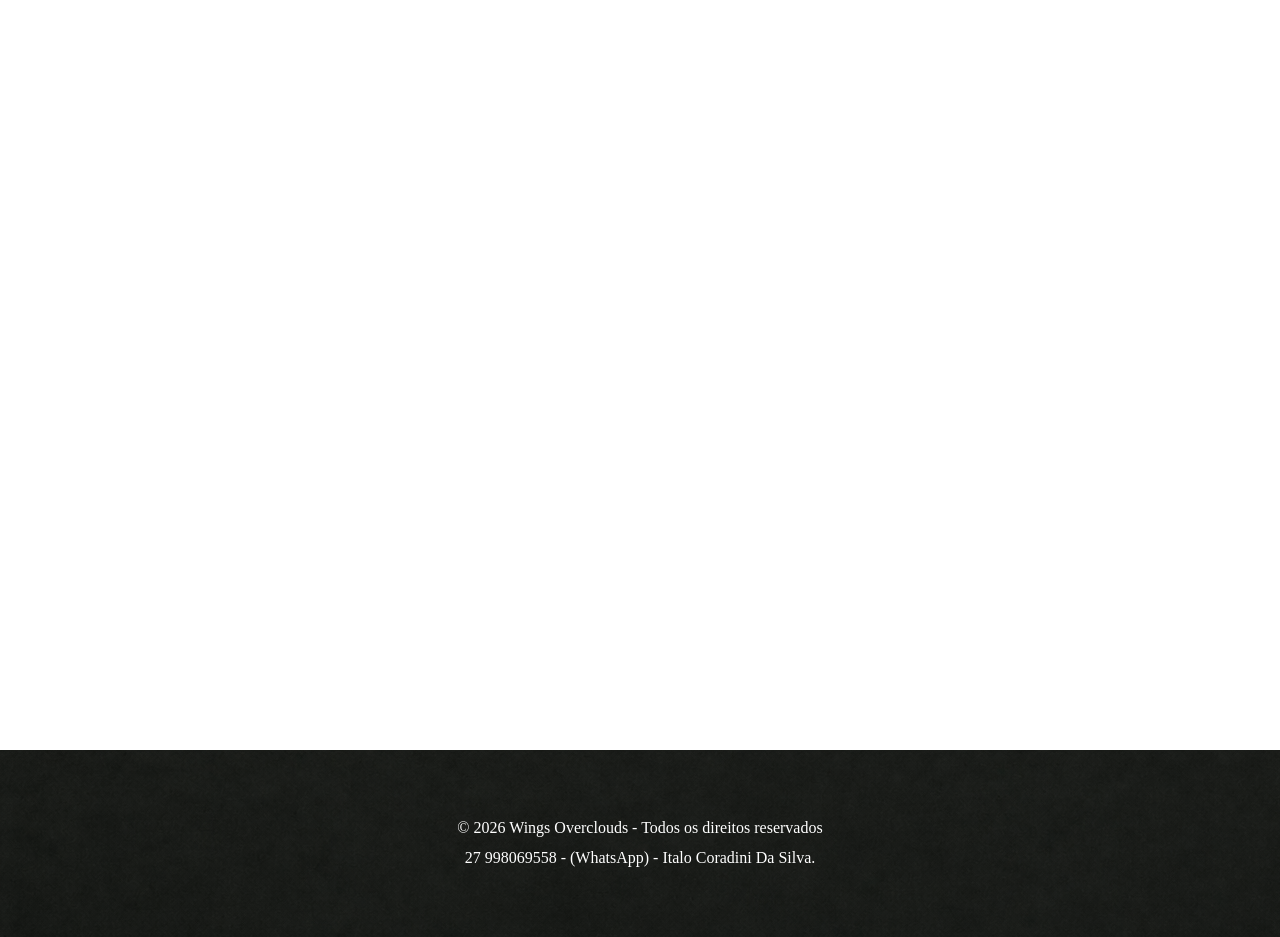
==== commit 745b8ec6: "Atualização pequena" ====
--- a/index.html
+++ b/index.html
@@ -3,6 +3,7 @@
 
 <head>
     <link rel="stylesheet" href="index.css">
+    <link rel="icon" type="image/x-icon" href="avião_logo_nova.png">
     <meta charset="UTF-8">
     <meta name="viewport" content="width=device-width, initial-scale=1.0">
     <title>Wings Overclouds</title>
--- a/index.css
+++ b/index.css
@@ -70,13 +70,12 @@
 }
 #cadastro:hover {
     background: darkgoldenrod;
-    transform: scale(1.05);
 }
 
 /* ---------------- MAIN ---------------- */
 
 #meio {
-    padding: 4%;
+    padding: 5%;
 }
 .cards{
 display:inline-flex;
@@ -97,7 +96,9 @@
 }
 .cardSobreInfo img {
     width: 45%;
-    object-fit: cover;
+    background-size: cover;
+    border-radius: 5%;
+    background-color: white;
 }
 
 .cardInfo {
@@ -109,7 +110,9 @@
 }
 .cardInfo img {
     width: 100%;
-    object-fit: cover;
+    background-size: cover;
+    border-radius: 5%;
+    background-color: white;
 }
 .textoInfo {
     padding: 3%;
@@ -129,8 +132,8 @@
 .ofertas {
     background: white;
     padding: 3%;
-    border-radius: 2%;
-    margin-bottom: 5%;
+    border-radius: 5%;
+    margin-bottom: 10%;
 }
 table {
     width: 100%;
@@ -139,19 +142,18 @@
 th {
     background: gray;
     color: white;
-}
-th{
     padding: 1.5%;
     border-bottom: 0.1% solid #ddd;
     text-align: center;
 }
+
 td {
     padding: 1.5%;
     border-bottom: 0.1% solid #ddd;
     text-align: center;
 }
 tr:hover {
-    background: #f3f3f3;
+    background: rgb(204, 204, 204);
 }
 .promo {
     background: url(fundo_header.png);
@@ -171,9 +173,8 @@
 }
 .videoArea {
     background: white;
-    padding: 3%;
-    border-radius: 2%;
-    box-shadow: 0 0.5% 1.5% rgba(0, 0, 0, 0.08);
+    padding: 5%;
+    border-radius: 10%;
     text-align: center;
 }
 .videoArea iframe {
@@ -203,7 +204,7 @@
 
 /* ---------- Tablet ---------- */
 
-@media screen and (max-width: 1024px) {
+@media (max-width: 1024px) {
     .heroTexto {
         width: 70%;
     }
@@ -229,11 +230,11 @@
 
 /* ---------- SMARTPHONE ---------- */
 
-@media screen and (max-width: 768px) {
+@media (max-width: 768px) {
     .caixa {
         flex-direction: column;
         align-items: center;
-        gap: 15px;
+        gap: 10%;
     }
     #logo {
         width: 35%;
@@ -270,4 +271,4 @@
     table {
         font-size: 80%;
     }
-}+}
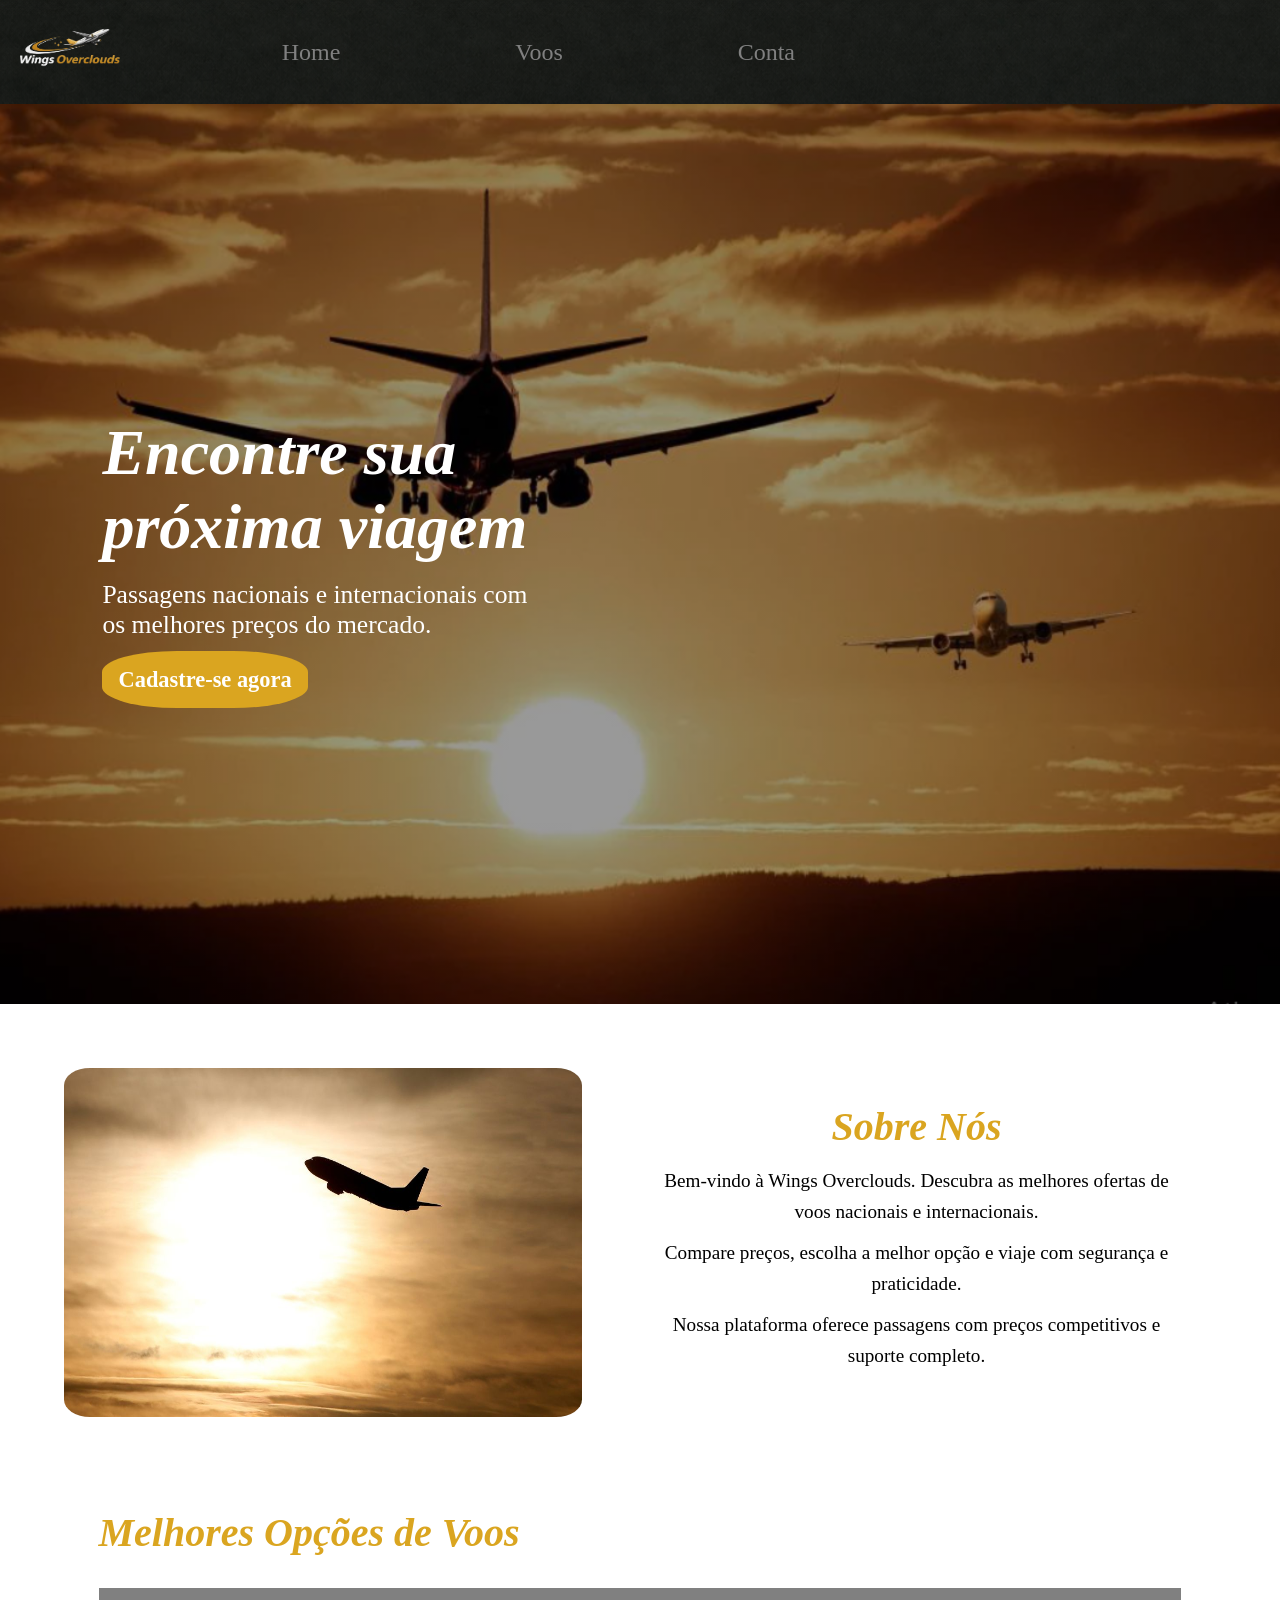
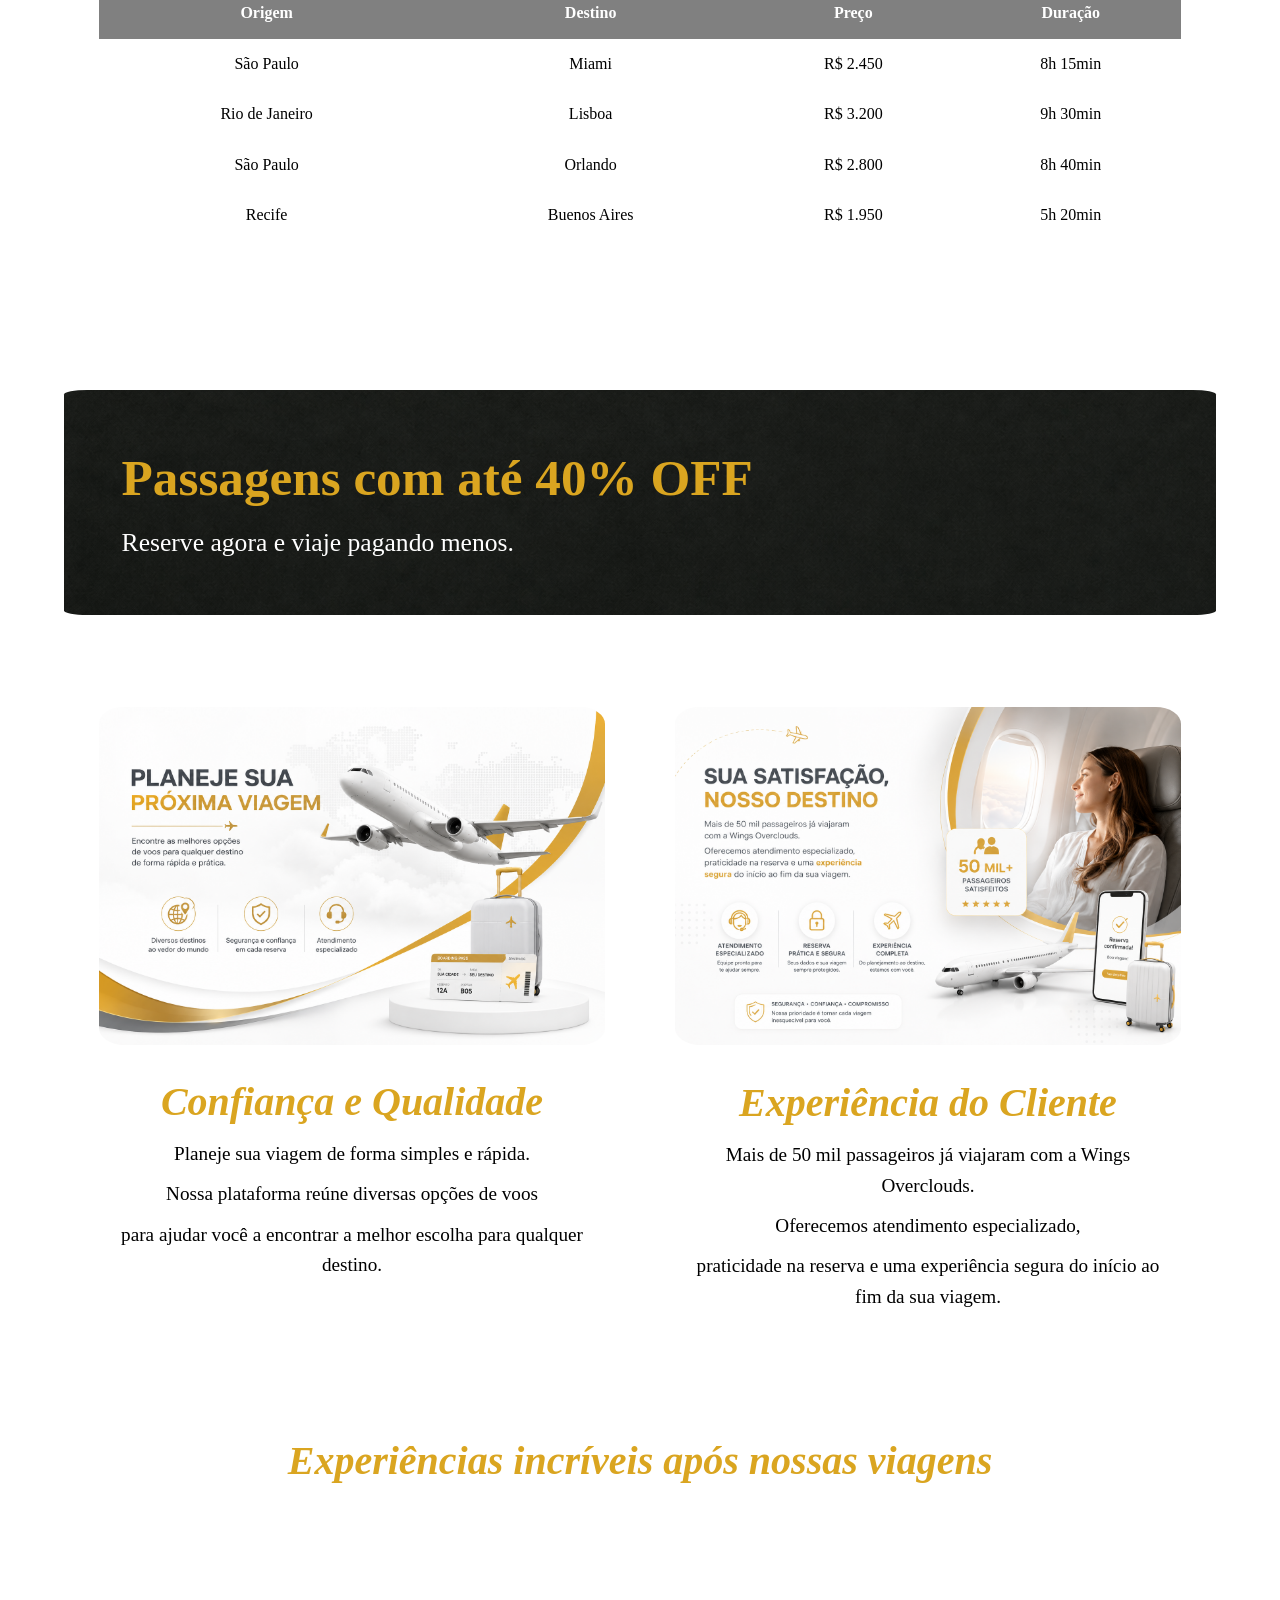
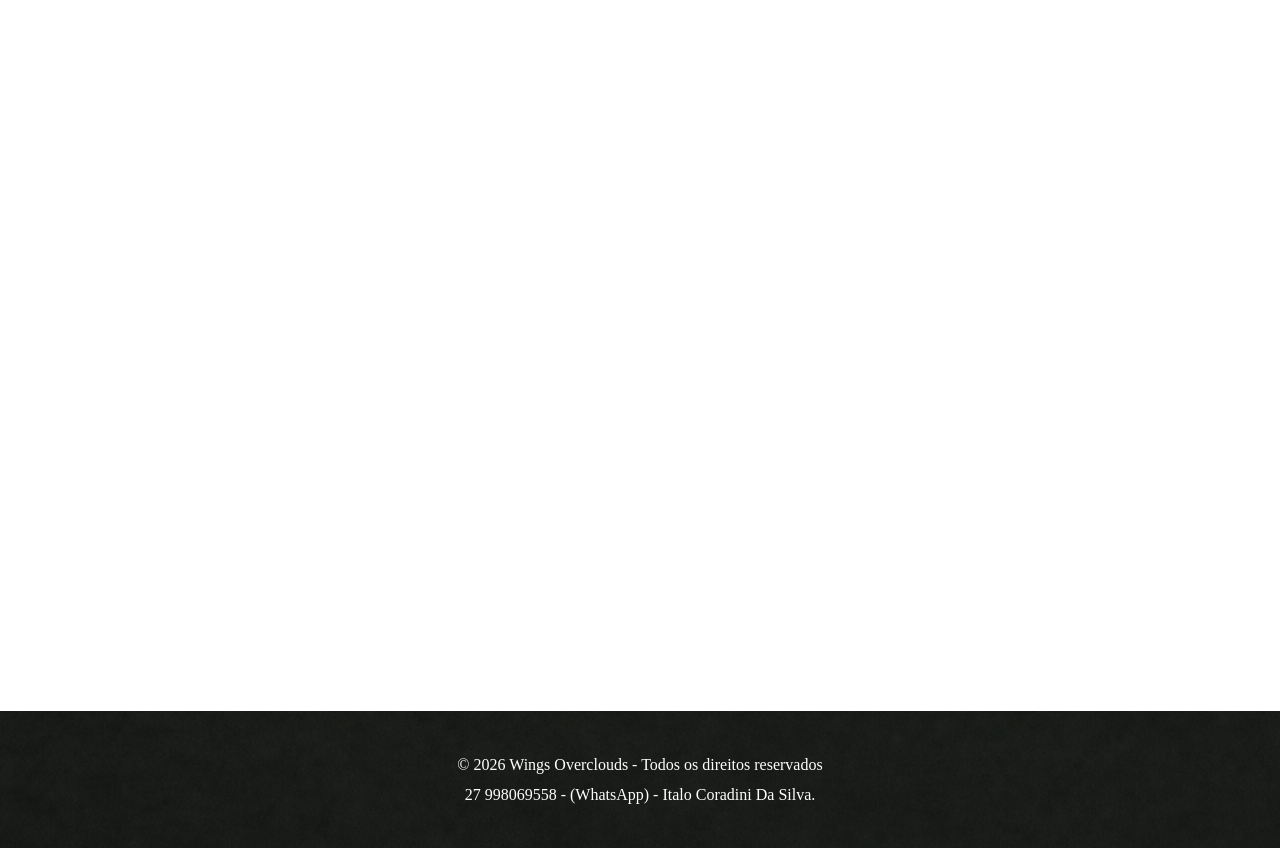
==== commit d0de995f: "Alteração em todas as paginas HTML. Criação da função de filtragem. estilização da pagina conta, e v" ====
--- a/index.html
+++ b/index.html
@@ -22,7 +22,6 @@
             </div>
         </nav>
     </header>
-
 
     <section id="hero">
 
@@ -63,37 +62,6 @@
             </div>
         </section>
 
-
-        <ul class="cards">
-            <li>
-                <section class="cardInfo">
-                    <img src="planeje_viagem.png" alt="Avião">
-                    <div class="textoInfo">
-                        <h1 class="titulo">Confiança e Qualidade</h1>
-
-                        <p>Planeje sua viagem de forma simples e rápida.</p>
-                        <p> Nossa plataforma reúne diversas opções de voos </p>
-                        <p> para ajudar você a encontrar a melhor escolha para qualquer destino.</p>
-
-                    </div>
-                </section>
-            </li>
-
-            <li>
-                <section class="cardInfo">
-                    <img src="avaliacao.png" alt="Avião">
-                    <div class="textoInfo">
-                        <h1 class="titulo">Experiência do Cliente</h1>
-
-                        <p>Mais de 50 mil passageiros já viajaram com a Wings Overclouds.</p>
-                        <p>Oferecemos atendimento especializado,</p>
-                        <p>praticidade na reserva e uma experiência segura do início ao fim da sua viagem.</p>
-
-
-                    </div>
-                </section>
-            </li>
-        </ul>
         <section class="ofertas">
             <h2 class="titulo">
                 Melhores Opções de Voos
@@ -137,6 +105,7 @@
 
             </table>
         </section>
+
         <section class="promo">
             <h1>
                 Passagens com até 40% OFF
@@ -147,6 +116,36 @@
 
         </section>
 
+        <ul class="cards">
+            <li>
+                <section class="cardInfo">
+                    <img src="planeje_viagem.png" alt="Avião">
+                    <div class="textoInfo">
+                        <h1 class="titulo">Confiança e Qualidade</h1>
+
+                        <p>Planeje sua viagem de forma simples e rápida.</p>
+                        <p> Nossa plataforma reúne diversas opções de voos </p>
+                        <p> para ajudar você a encontrar a melhor escolha para qualquer destino.</p>
+
+                    </div>
+                </section>
+            </li>
+
+            <li>
+                <section class="cardInfo">
+                    <img src="avaliacao.png" alt="Avião">
+                    <div class="textoInfo">
+                        <h1 class="titulo">Experiência do Cliente</h1>
+
+                        <p>Mais de 50 mil passageiros já viajaram com a Wings Overclouds.</p>
+                        <p>Oferecemos atendimento especializado,</p>
+                        <p>praticidade na reserva e uma experiência segura do início ao fim da sua viagem.</p>
+
+
+                    </div>
+                </section>
+            </li>
+        </ul>
 
         <section class="videoArea">
             <h2 class="titulo">
@@ -158,7 +157,6 @@
         </section>
 
     </main>
-
 
     <footer id="chao">
         <p>
--- a/index.css
+++ b/index.css
@@ -3,6 +3,11 @@
     padding: 0;
     box-sizing: border-box;
 }
+:root {
+--cor-primaria: white;
+--cor-secundaria: goldenrod;
+--cor-tercearia: gray;
+}
 
 /* ---------------- TOPO ---------------- */
 
@@ -11,12 +16,12 @@
     justify-content: space-between;
     align-items: center;
     font-size: 150%;
-    width: 90%;
+    width: 63.5%;
 }
 .navegador {
     display: flex;
     text-decoration: none;
-    color: gray;
+    color: var(--cor-tercearia);
     font-size: 100%;
     margin-right: 2%;
 }
@@ -30,7 +35,7 @@
     padding: 0.5%
 }
 .navegador:hover {
-    color: goldenrod;
+    color: var(--cor-secundaria);
 }
 #hero {
     background-image: linear-gradient(rgba(0, 0, 0, 0.4),
@@ -40,7 +45,7 @@
     background-repeat: no-repeat;
     width: 100%;
     min-height: 100vh;
-    color: white;
+    color: var(--cor-primaria);
     display: flex;
     align-items: center;
     padding: 8%;
@@ -54,22 +59,22 @@
     font-style: italic;
 }
 .heroTexto p {
+    position: relative;
     font-size: 160%;
     margin-bottom: 5%;
     width: 80%;
 }
 #cadastro {
     text-decoration: none;
-    background: goldenrod;
-    color: white;
-    padding: 1.2% 3%;
-    border-radius: 1%;
+    background: var(--cor-secundaria);
+    color: var(--cor-primaria);
+    padding: 3%;
+    border-radius:36.5%;
     font-size: 140%;
     font-weight: bold;
-    transition: 0.3s;
 }
 #cadastro:hover {
-    background: darkgoldenrod;
+    background: darkvar(--cor-secundaria);
 }
 
 /* ---------------- MAIN ---------------- */
@@ -88,7 +93,8 @@
 }
 
 .cardSobreInfo {
-    background: white;
+    text-align: center;
+    background: var(--cor-primaria);
     display: flex;
     gap: 3%;
     margin-bottom: 5%;
@@ -98,11 +104,11 @@
     width: 45%;
     background-size: cover;
     border-radius: 5%;
-    background-color: white;
+    background-color: var(--cor-primaria);
 }
 
 .cardInfo {
-    background: white;
+    background: var(--cor-primaria);
     display: grid;
     gap: 3%;
     margin-bottom: 5%;
@@ -112,14 +118,14 @@
     width: 100%;
     background-size: cover;
     border-radius: 5%;
-    background-color: white;
+    background-color: var(--cor-primaria);
 }
 .textoInfo {
     padding: 3%;
     width: 100%;
 }
 .titulo {
-    color: goldenrod;
+    color: var(--cor-secundaria);
     margin-bottom: 3%;
     font-size: 250%;
     font-style: italic;
@@ -130,7 +136,7 @@
     font-size: 120%;
 }
 .ofertas {
-    background: white;
+    background: var(--cor-primaria);
     padding: 3%;
     border-radius: 5%;
     margin-bottom: 10%;
@@ -140,8 +146,8 @@
     border-collapse: collapse;
 }
 th {
-    background: gray;
-    color: white;
+    background: var(--cor-tercearia);
+    color: var(--cor-primaria);
     padding: 1.5%;
     border-bottom: 0.1% solid #ddd;
     text-align: center;
@@ -157,7 +163,7 @@
 }
 .promo {
     background: url(fundo_header.png);
-    color: white;
+    color: var(--cor-primaria);
     padding: 5%;
     border-radius: 2%;
     margin-bottom: 5%;
@@ -166,13 +172,13 @@
 .promo h1 {
     margin-bottom: 2%;
     font-size: 320%;
-    color: goldenrod;
+    color: var(--cor-secundaria);
 }
 .promo p {
     font-size: 160%;
 }
 .videoArea {
-    background: white;
+    background: var(--cor-primaria);
     padding: 5%;
     border-radius: 10%;
     text-align: center;
@@ -191,10 +197,10 @@
     background: url(fundo_header.png);
     display: inline-block;
     text-align: center;
-    color: white;
+    color: var(--cor-primaria);
     margin-top: 5%;
     width: 100%;
-    padding: 5%;
+    padding: 3%;
 }
 #chao p {
 padding: 0.5%;
